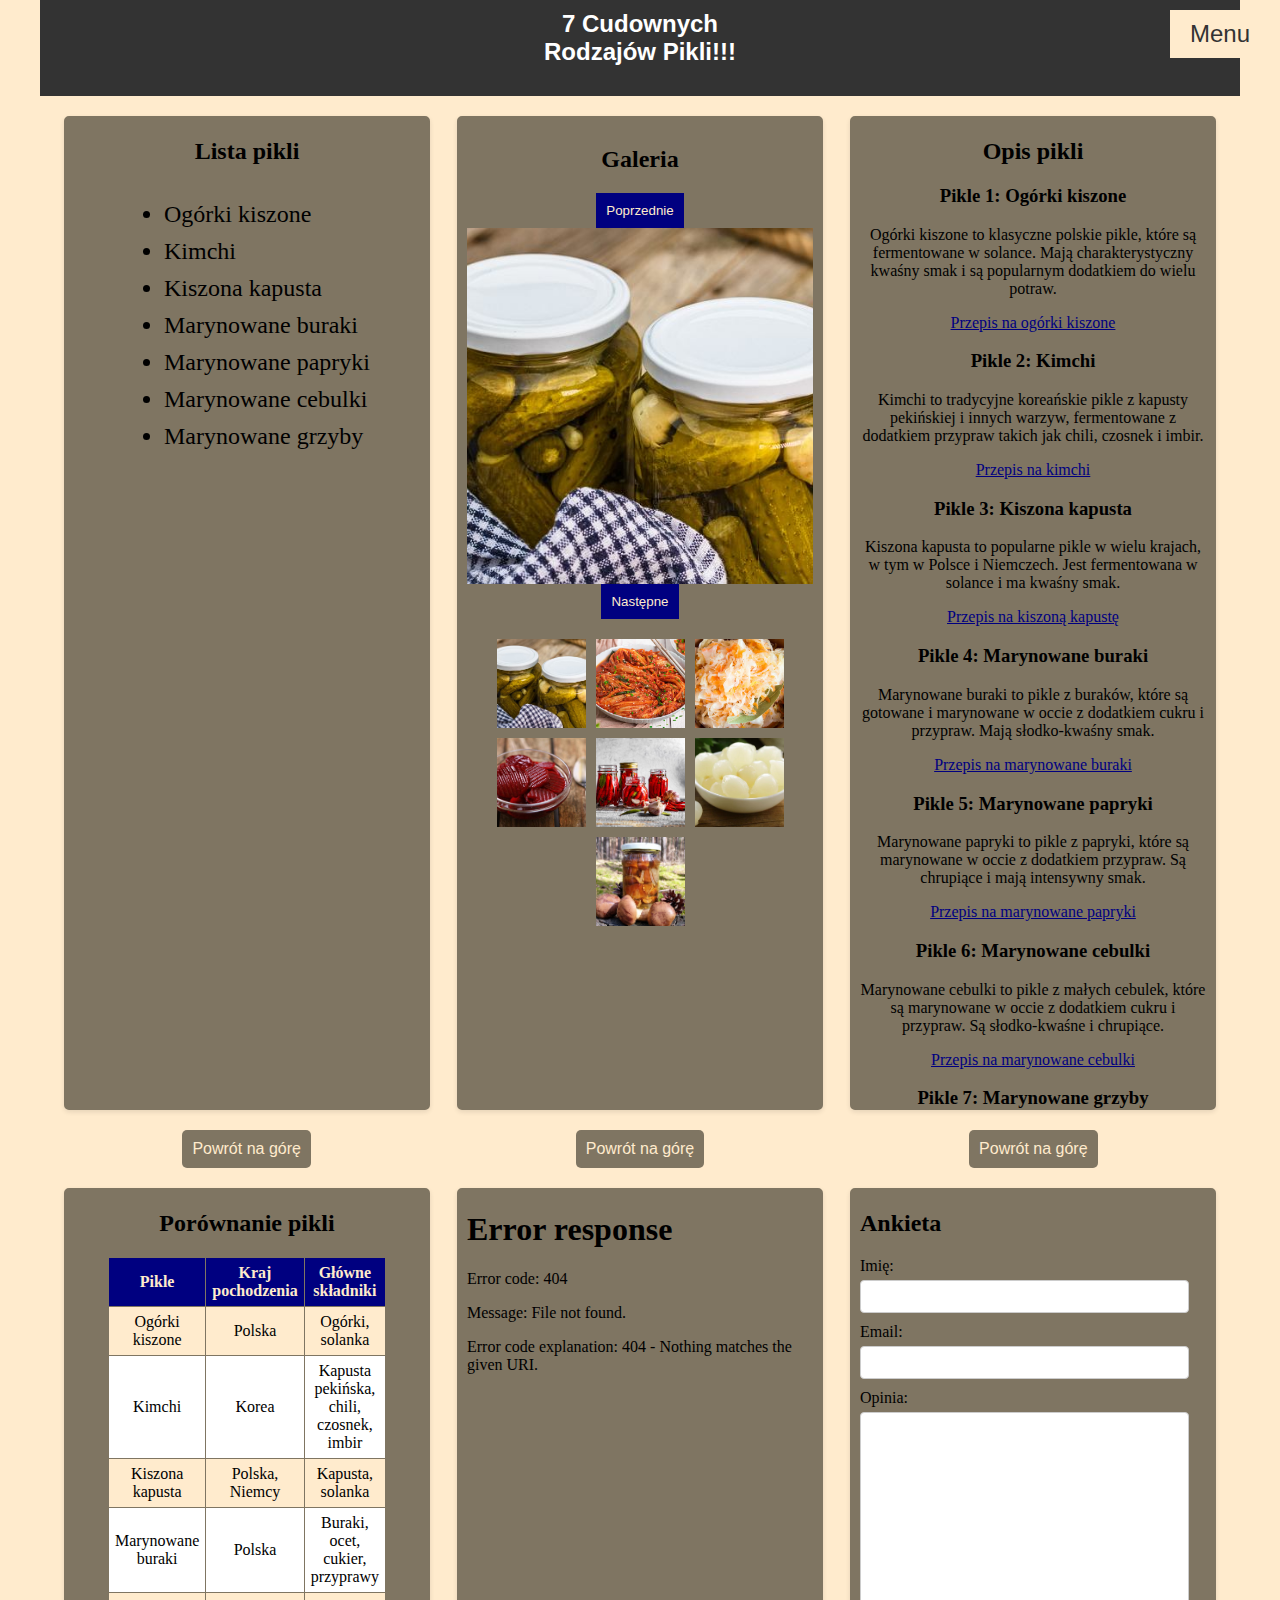
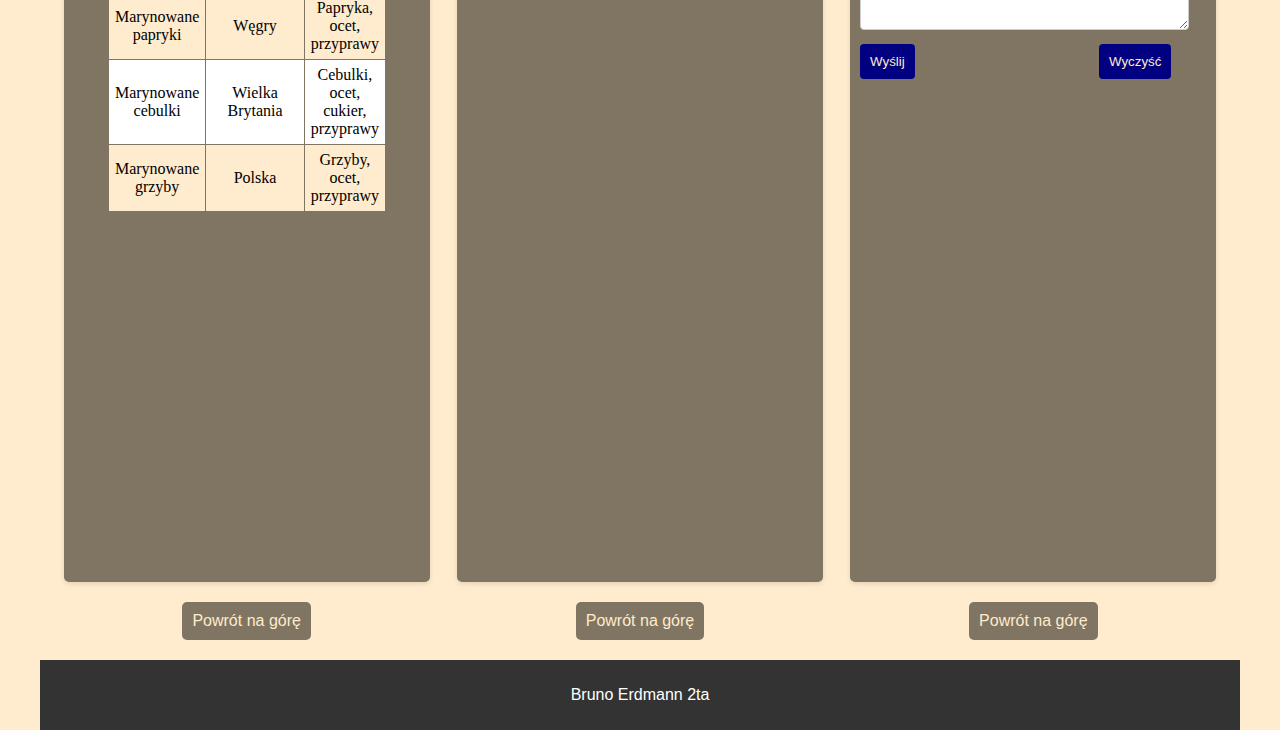
==== index.html @ a539e52b "init" ====
<!DOCTYPE html>
<html lang="pl">
<head>
    <meta charset="UTF-8">
    <meta name="viewport" content="width=device-width, initial-scale=1.0">
    <title>Bruno Erdmann - 7 Cudownych Rodzajów Pikli!!!</title>
    <link rel="stylesheet" href="styles.css">
    <style>
        iframe {
            display: block;
            margin: 0 auto;
            overflow-y: auto;
        }
        .return-link {
            background: #7f7562;
            color: #ffebcd;
            padding: 10px;
            border-radius: 5px;
            text-decoration: none;
            transition: background-color 0.3s;
            display: inline-block;
            margin-bottom: 20px;
        }
        .return-link:hover {
            background-color: #000080;
        }
        @media (min-width: 600px) {
            .iframe-container {
                display: flex;
                flex-direction: column;
                align-items: center;
                width: 100%;
            }
            .iframe-container iframe {
                width: 100%;
            }
            .iframe-container .return-link {
                display: inline-block;
                margin-bottom: 0;
            }
            #galeria {
                height: 60vh;
            }
            .grid-container {
                display: grid;
                grid-template-columns: repeat(2, 1fr);
                grid-template-rows: repeat(3, auto);
                gap: 20px;
                width: 100%;
                max-width: 1200px;
                margin: 0 auto;
            }
        }
        @media (min-width: 1200px) {
            .grid-container {
                grid-template-columns: repeat(3, 1fr);
                grid-template-rows: repeat(2, auto);
            }
            iframe {
                width: 77%;
            }
            .return-link {
                display: none;
            }
        }
        @media (min-height: 1000px) {
            #galeria {
                height: 60vh;
            }
        }
        .logo {
            width: 200px;
            margin: 0 auto 20px auto;
            animation: logoAnimation 2s infinite;
        }
        @keyframes logoAnimation {
            0% { transform: scale(1); }
            50% { transform: scale(1.1); }
            100% { transform: scale(1); }
        }
        @media (min-width: 600px) and (max-width: 1200px) {
            .menu {
                flex-direction: column;
                position: fixed;
                top: 0;
                left: 0;
                height: 100%;
                width: 200px;
                background-color: #333;
                z-index: 1000;
            }

            .menu.show {
                display: flex;
            }

            .menu li {
                margin: 0;
            }

            .menu a {
                display: block;
                padding: 15px;
            }
        }

        @media (min-width: 1200px) {
            .menu {
                flex-direction: column;
                position: fixed;
                top: 0;
                right: 0;
                height: 100%;
                width: 200px;
                background-color: #333;
                z-index: 1000;
            }

            .menu.show {
                display: flex;
            }

            .menu li {
                margin: 0;
            }

            .menu a {
                display: block;
                padding: 15px;
            }
        }
        .menu-button {
            display: none;
            background-color: #ffebcd;
            color: #333;
            border: none;
            padding: 10px 20px;
            cursor: pointer;
            font-size: 1.5rem;
            transition: background-color 0.3s;
            z-index: 1001;
        }

        .menu-button:hover {
            background-color: #e0d7c6;
        }

        @media (min-width: 600px) and (max-width: 1200px) {
            .menu-button {
                display: block;
                position: fixed;
                top: 10px;
                right: 10px;
            }
        }

        @media (min-width: 1200px) {
            .menu-button {
                display: block;
                position: fixed;
                top: 10px;
                right: 10px;
            }
        }
        @media (max-width: 599px) {
            .menu {
                display: none;
                flex-direction: column;
                position: absolute;
                top: 60px;
                left: 0;
                width: 100%;
                background-color: #333;
                z-index: 1000;
            }

            .menu.show {
                display: flex;
            }

            .menu li {
                margin: 0;
            }

            .menu a {
                display: block;
                padding: 10px;
            }

            .menu-button {
                display: block;
                position: fixed;
                top: 10px;
                right: 10px;
            }
        }
    </style>
    <script>
        document.addEventListener('DOMContentLoaded', function() {
            const menuButton = document.querySelector('.menu-button');
            const menu = document.querySelector('.menu');
            const menuLinks = document.querySelectorAll('.menu a');

            menuButton.addEventListener('click', function() {
                menu.classList.toggle('show');
                window.scrollTo({ top: 0, behavior: 'smooth' });
            });

            menuLinks.forEach(link => {
                link.addEventListener('click', function() {
                    menu.classList.remove('show');
                });
            });

            const images = document.querySelectorAll('.gallery-container img');
            const enlargedImage = document.getElementById('enlargedImage');
            const prevButton = document.getElementById('prev');
            const nextButton = document.getElementById('next');
            let currentIndex = 0;

            function showImage(index) {
                enlargedImage.src = images[index].src;
                currentIndex = index;
            }

            images.forEach((img, index) => {
                img.addEventListener('click', () => {
                    showImage(index);
                });
            });

            prevButton.addEventListener('click', () => {
                currentIndex = (currentIndex > 0) ? currentIndex - 1 : images.length - 1;
                showImage(currentIndex);
            });

            nextButton.addEventListener('click', () => {
                currentIndex = (currentIndex < images.length - 1) ? currentIndex + 1 : 0;
                showImage(currentIndex);
            });

            showImage(currentIndex);

            const returnLinks = document.querySelectorAll('.return-link');
            returnLinks.forEach(link => {
                link.style.display = 'none';
            });
        });
    </script>
</head>
<body style="background-color: #ffebcd; color: #000080; width: 100%; overflow-x: hidden;">
    <header style="width: 100%; box-sizing: border-box;">
        <h2 class="logo">7 Cudownych Rodzajów Pikli!!!</h2>
        <button class="menu-button">Menu</button>
        <nav>
            <ul class="menu">
                <li><a href="#lista">Lista pikli</a></li>
                <li><a href="#galeria">Galeria</a></li>
                <li><a href="#opis">Opis pikli</a></li>
                <li><a href="#porownanie">Porównanie pikli</a></li>
                <li><a href="#media">Media</a></li>
                <li><a href="#ankieta">Ankieta</a></li>
            </ul>
        </nav>
    </header>
    <main style="padding: 20px; display: flex; flex-direction: column; align-items: center; overflow: auto;">
        <div class="grid-container">
            <div class="iframe-container">
                <iframe id="lista" src="Lista pikli.html" style="width: 97%; height: 110vh; border: 2px solid #7f7562; background-color: #7f7562; border-radius: 5px; box-shadow: 0 2px 5px rgba(0, 0, 0, 0.1); margin-bottom: 20px; overflow-x: hidden;"></iframe>
                <a href="#top" class="return-link">Powrót na górę</a>
            </div>
            <div class="iframe-container">
                <iframe id="galeria" src="Galeria.html" style="width: 97%; height: 110vh; border: 2px solid #7f7562; background-color: #7f7562; border-radius: 5px; box-shadow: 0 2px 5px rgba(0, 0, 0, 0.1); margin-bottom: 20px; overflow-x: hidden;"></iframe>
                <a href="#top" class="return-link">Powrót na górę</a>
            </div>
            <div class="iframe-container">
                <iframe id="opis" src="Opis pikli.html" style="width: 97%; height: 110vh; border: 2px solid #7f7562; background-color: #7f7562; border-radius: 5px; box-shadow: 0 2px 5px rgba(0, 0, 0, 0.1); margin-bottom: 20px; overflow-x: hidden;"></iframe>
                <a href="#top" class="return-link">Powrót na górę</a>
            </div>
            <div class="iframe-container">
                <iframe id="porownanie" src="Porównanie pikli.html" style="width: 97%; height: 110vh; border: 2px solid #7f7562; background-color: #7f7562; border-radius: 5px; box-shadow: 0 2px 5px rgba(0, 0, 0, 0.1); margin-bottom: 20px; overflow-x: hidden;"></iframe>
                <a href="#top" class="return-link">Powrót na górę</a>
            </div>
            <div class="iframe-container">
                <iframe id="media" src="media.html" style="width: 97%; height: 110vh; border: 2px solid #7f7562; background-color: #7f7562; border-radius: 5px; box-shadow: 0 2px 5px rgba(0, 0, 0, 0.1); margin-bottom: 20px; overflow-x: hidden;"></iframe>
                <a href="#top" class="return-link">Powrót na górę</a>
            </div>
            <div class="iframe-container">
                <iframe id="ankieta" src="Ankieta.html" style="width: 97%; height: 110vh; border: 2px solid #7f7562; background-color: #7f7562; border-radius: 5px; box-shadow: 0 2px 5px rgba(0, 0, 0, 0.1); margin-bottom: 20px; overflow-x: hidden;"></iframe>
                <a href="#top" class="return-link">Powrót na górę</a>
            </div>
        </div>
    </main>
    <footer style="width: 100%; box-sizing: border-box;">
        <p>Bruno Erdmann 2ta</p>
    </footer>
</body>
</html>
---- styles.css ----
html, body {
    width: 100%;
    overflow-x: hidden;
}

body {
    font-family: Arial, sans-serif;
    margin: 0;
    padding: 0;
    background-color: #b80c0c;
    display: flex;
    flex-direction: column;
    align-items: center;
    max-width: 1200px;
    margin: 0 auto;
}

header {
    background: #333;
    color: #fff;
    padding: 10px 0;
    text-align: center;
    width: 100%;
    box-sizing: border-box;
}

.menu {
    display: none;
    justify-content: center;
    list-style: none;
    padding: 0;
    margin: 0;
    box-sizing: border-box;
}

.menu li {
    margin: 0 20px;
}

.menu a {
    color: #fff;
    text-decoration: none;
    transition: color 0.3s;
    font-size: 1.5rem;
    padding: 10px 20px;
}

.menu a:hover {
    color: #ff6347;
}

.menu-button {
    display: none;
    background-color: #ffebcd;
    color: #333;
    border: none;
    padding: 10px 20px;
    cursor: pointer;
    font-size: 1.5rem;
    transition: background-color 0.3s;
    z-index: 1001;
}

.menu-button:hover {
    background-color: #e0d7c6;
}

.logo {
    width: 150px;
    animation: logoAnimation 2s infinite;
}

@keyframes logoAnimation {
    0% { transform: scale(1); }
    50% { transform: scale(1.1); }
    100% { transform: scale(1); }
}

main {
    padding: 20px;
    width: 100%;
    display: flex;
    flex-direction: column;
    align-items: center;
    box-sizing: border-box;
}

section {
    margin-bottom: 20px;
    background: #7f7562;
    padding: 15px;
    border-radius: 5px;
    box-shadow: 0 2px 5px rgba(0, 0, 0, 0.1);
    width: 80%;
    max-width: 800px;
    display: flex;
    flex-direction: column;
    align-items: center;
    box-sizing: border-box;
}

footer {
    text-align: center;
    padding: 10px 0;
    background: #333;
    color: #fff;
    width: 100%;
    box-sizing: border-box;
}

form {
    display: flex;
    flex-direction: column;
    align-items: center;
}

form button {
    margin-top: 1rem;
}

table {
    width: 100%;
    border-collapse: collapse;
}

table, th, td {
    border: 1px solid #000;
}

ul, ol {
    margin: 1rem 0;
    padding: 0;
    list-style: none;
    display: flex;
    flex-direction: column;
    align-items: center;
}

@media (max-width: 768px) {
    .menu {
        flex-direction: column;
    }

    .menu li {
        margin: 10px 0;
    }

    .enlarged-container img {
        width: 80%;
        height: auto;
    }

    iframe {
        width: 100%;
        height: auto;
    }
}

@media (max-width: 480px) {
    body {
        margin: 0;
        padding: 0;
        width: 100%;
    }

    header {
        padding: 5px 0;
        width: 100%;
    }

    .logo {
        width: 100px;
    }

    .menu {
        flex-direction: column;
        width: 100%;
    }

    .menu li {
        margin: 10px 0;
        width: 100%;
        text-align: center;
    }

    main {
        padding: 10px;
        width: 100%;
    }

    .enlarged-container img {
        width: 100%;
        height: auto;
    }

    .gallery-container img {
        width: 100px;
        height: 100px;
    }

    section {
        width: 100%;
    }

    .enlarged-container img {
        width: 100%;
        height: auto;
    }

    .gallery-container img {
        width: 100px;
        height: 100px;
    }

    iframe {
        width: 100%;
        height: auto;
    }
}

@media (max-width: 600px) {
    .menu-button {
        display: block;
        margin: 10px auto;
    }

    .menu {
        flex-direction: column;
        width: 100%;
        max-height: 0;
        overflow: hidden;
        transition: max-height 0.3s ease-out;
    }

    .menu.show {
        max-height: 300px;
    }

    .menu li {
        margin: 10px 0;
    }
}

@media (min-width: 600px) and (max-width: 1200px) {
    .menu-button {
        display: block;
        position: fixed;
        top: 10px;
        right: 10px;
    }

    .menu {
        flex-direction: column;
        position: fixed;
        top: 0;
        left: 0;
        height: 100%;
        width: 200px;
        background-color: #333;
        z-index: 1000;
    }

    .menu.show {
        display: flex;
    }

    .menu li {
        margin: 0;
    }

    .menu a {
        display: block;
        padding: 15px;
    }
}

@media (min-width: 1200px) {
    .menu-button {
        display: block;
        position: fixed;
        top: 10px;
        right: 10px;
    }

    .menu {
        flex-direction: column;
        position: fixed;
        top: 0;
        right: 0;
        height: 100%;
        width: 200px;
        background-color: #333;
        z-index: 1000;
    }

    .menu.show {
        display: flex;
    }

    .menu li {
        margin: 0;
    }

    .menu a {
        display: block;
        padding: 15px;
    }
}

@media (min-width: 600px) {
    .grid-container {
        display: grid;
        grid-template-columns: repeat(2, 1fr);
        grid-template-rows: repeat(3, auto);
        gap: 20px;
        width: 100%;
        max-width: 1200px;
        margin: 0 auto;
    }
    .iframe-container {
        display: flex;
        flex-direction: column;
        align-items: center;
    }
    .iframe-container iframe {
        width: 100%;
    }
}

@media (min-width: 1200px) {
    .grid-container {
        grid-template-columns: repeat(3, 1fr);
        grid-template-rows: repeat(2, auto);
    }
    iframe {
        width: 77%;
    }
    .return-link {
        display: none;
    }
}

.gallery-container {
    display: flex;
    flex-wrap: wrap;
    gap: 10px;
    justify-content: center;
}

.gallery-container img {
    width: 133px;
    height: 133px;
    object-fit: cover;
    cursor: pointer;
}

.enlarged-container {
    display: flex;
    align-items: center;
    justify-content: center;
    margin-top: 20px;
}

.enlarged-container img {
    width: 534px;
    height: auto;
    object-fit: cover;
}

.enlarged-container button {
    background-color: #000080;
    color: #ffebcd;
    border: none;
    padding: 10px;
    cursor: pointer;
    transition: background-color 0.3s;
}

.enlarged-container button:hover {
    background-color: #dda0dd;
}
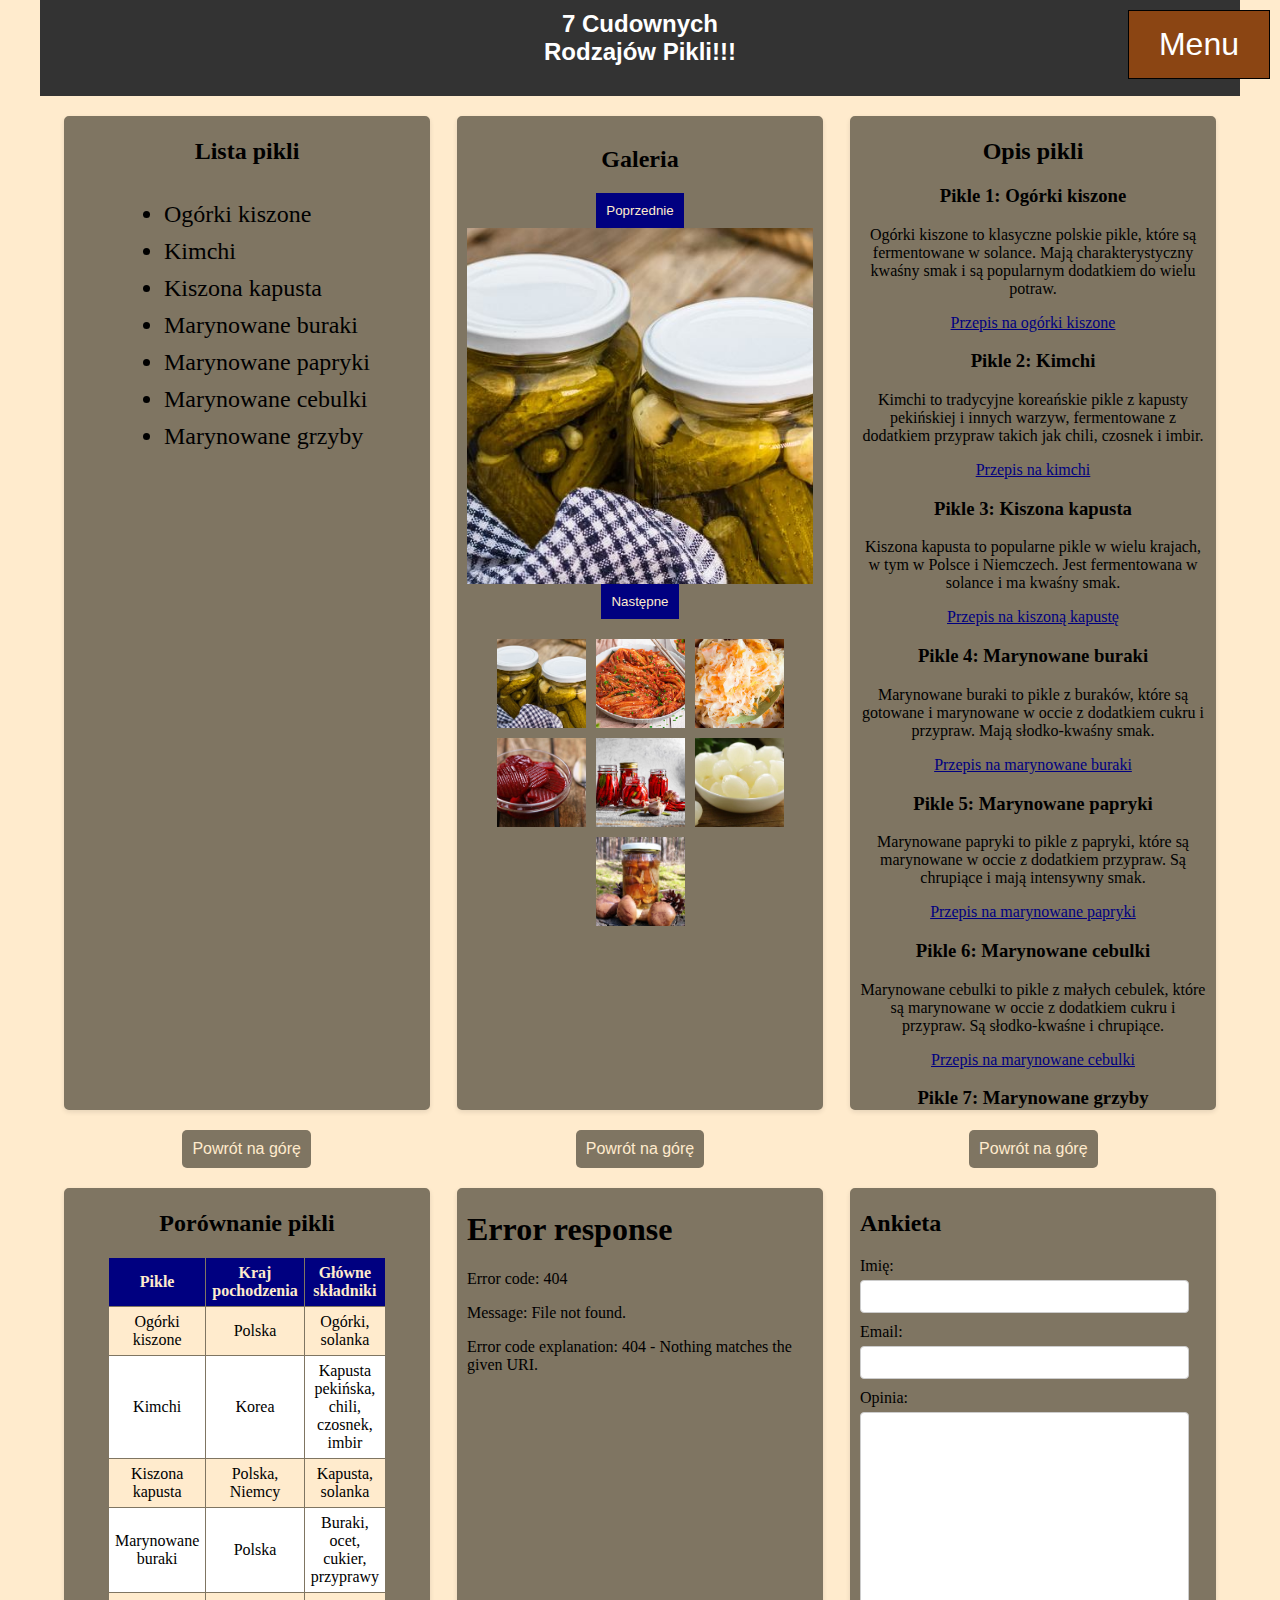
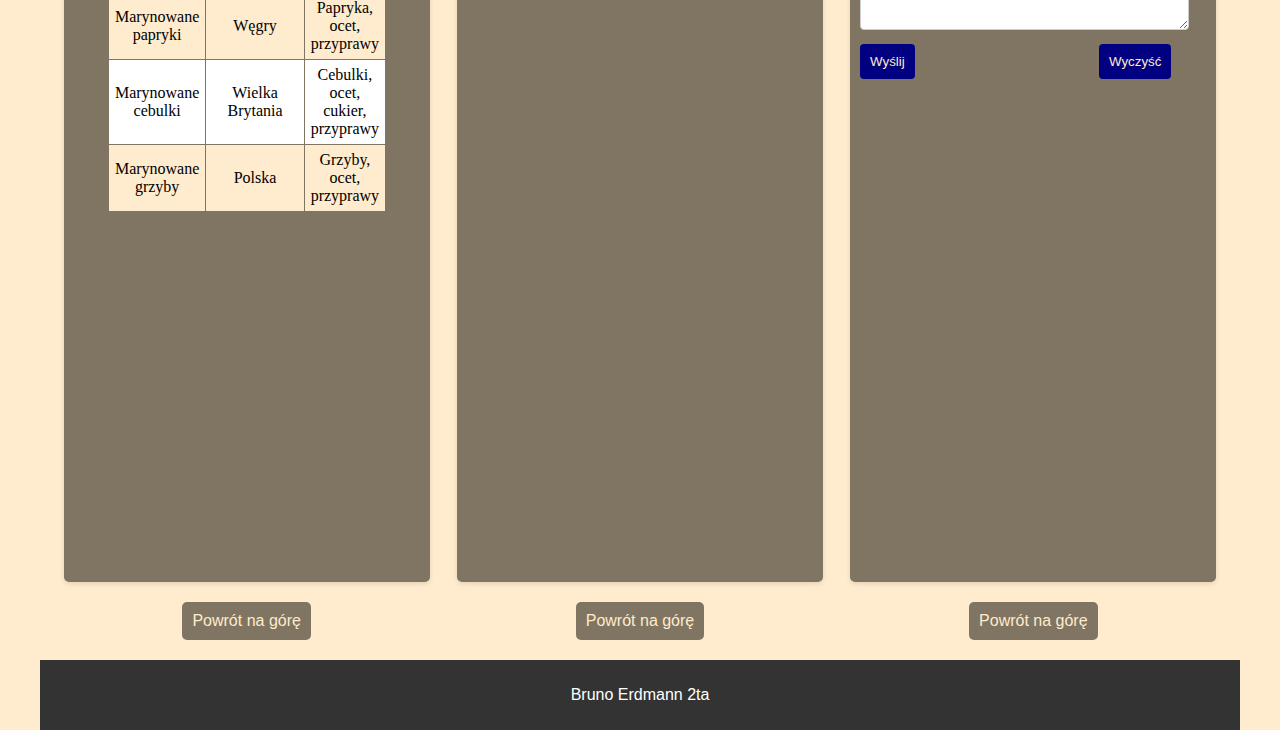
==== commit 6437092f: "Update index.html" ====
--- a/index.html
+++ b/index.html
@@ -129,21 +129,22 @@
                 padding: 15px;
             }
         }
-        .menu-button {
+            .menu-button {
             display: none;
-            background-color: #ffebcd;
-            color: #333;
-            border: none;
-            padding: 10px 20px;
+            background-color: #8B4513; 
+            color: #fff;
+            border: 1px solid #000;
+            padding: 15px 30px;
             cursor: pointer;
-            font-size: 1.5rem;
+            font-size: 2rem;
             transition: background-color 0.3s;
             z-index: 1001;
         }
 
         .menu-button:hover {
-            background-color: #e0d7c6;
-        }
+            background-color: #8B4513; 
+        }
+
 
         @media (min-width: 600px) and (max-width: 1200px) {
             .menu-button {
--- a/styles.css
+++ b/styles.css
@@ -53,7 +53,7 @@
     display: none;
     background-color: #ffebcd;
     color: #333;
-    border: none;
+    border: 1px solid #000000;
     padding: 10px 20px;
     cursor: pointer;
     font-size: 1.5rem;
@@ -378,4 +378,4 @@
 
 .enlarged-container button:hover {
     background-color: #dda0dd;
-}+}
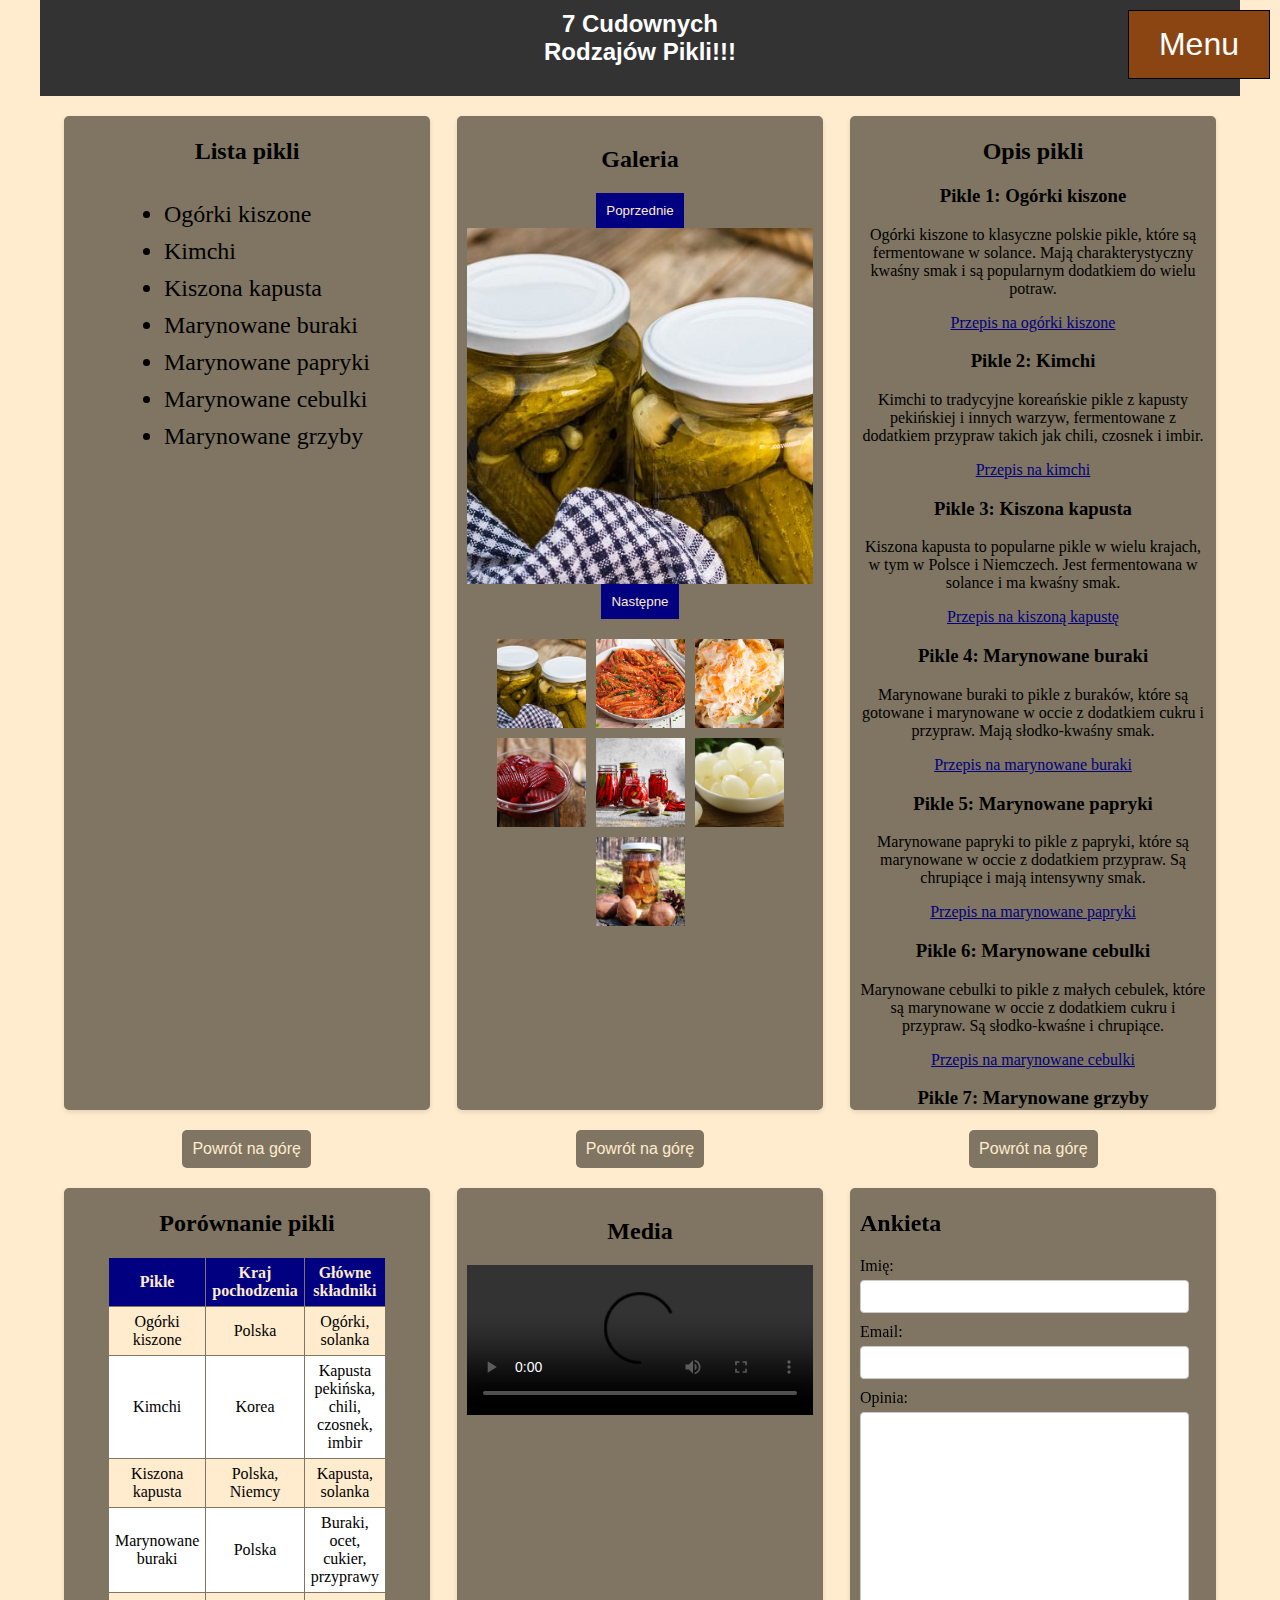
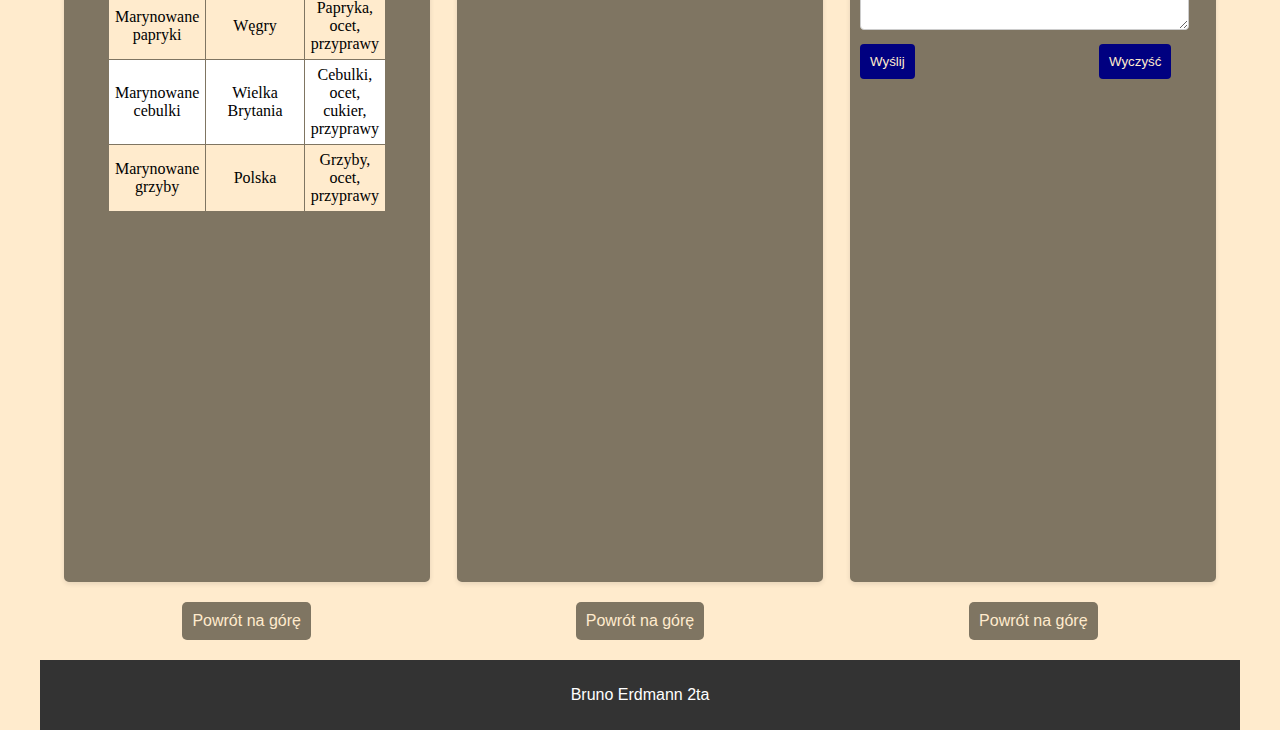
==== commit 8eb04499: "Update index.html" ====
--- a/index.html
+++ b/index.html
@@ -283,7 +283,7 @@
                 <a href="#top" class="return-link">Powrót na górę</a>
             </div>
             <div class="iframe-container">
-                <iframe id="media" src="media.html" style="width: 97%; height: 110vh; border: 2px solid #7f7562; background-color: #7f7562; border-radius: 5px; box-shadow: 0 2px 5px rgba(0, 0, 0, 0.1); margin-bottom: 20px; overflow-x: hidden;"></iframe>
+                <iframe id="media" src="Media.html" style="width: 97%; height: 110vh; border: 2px solid #7f7562; background-color: #7f7562; border-radius: 5px; box-shadow: 0 2px 5px rgba(0, 0, 0, 0.1); margin-bottom: 20px; overflow-x: hidden;"></iframe>
                 <a href="#top" class="return-link">Powrót na górę</a>
             </div>
             <div class="iframe-container">
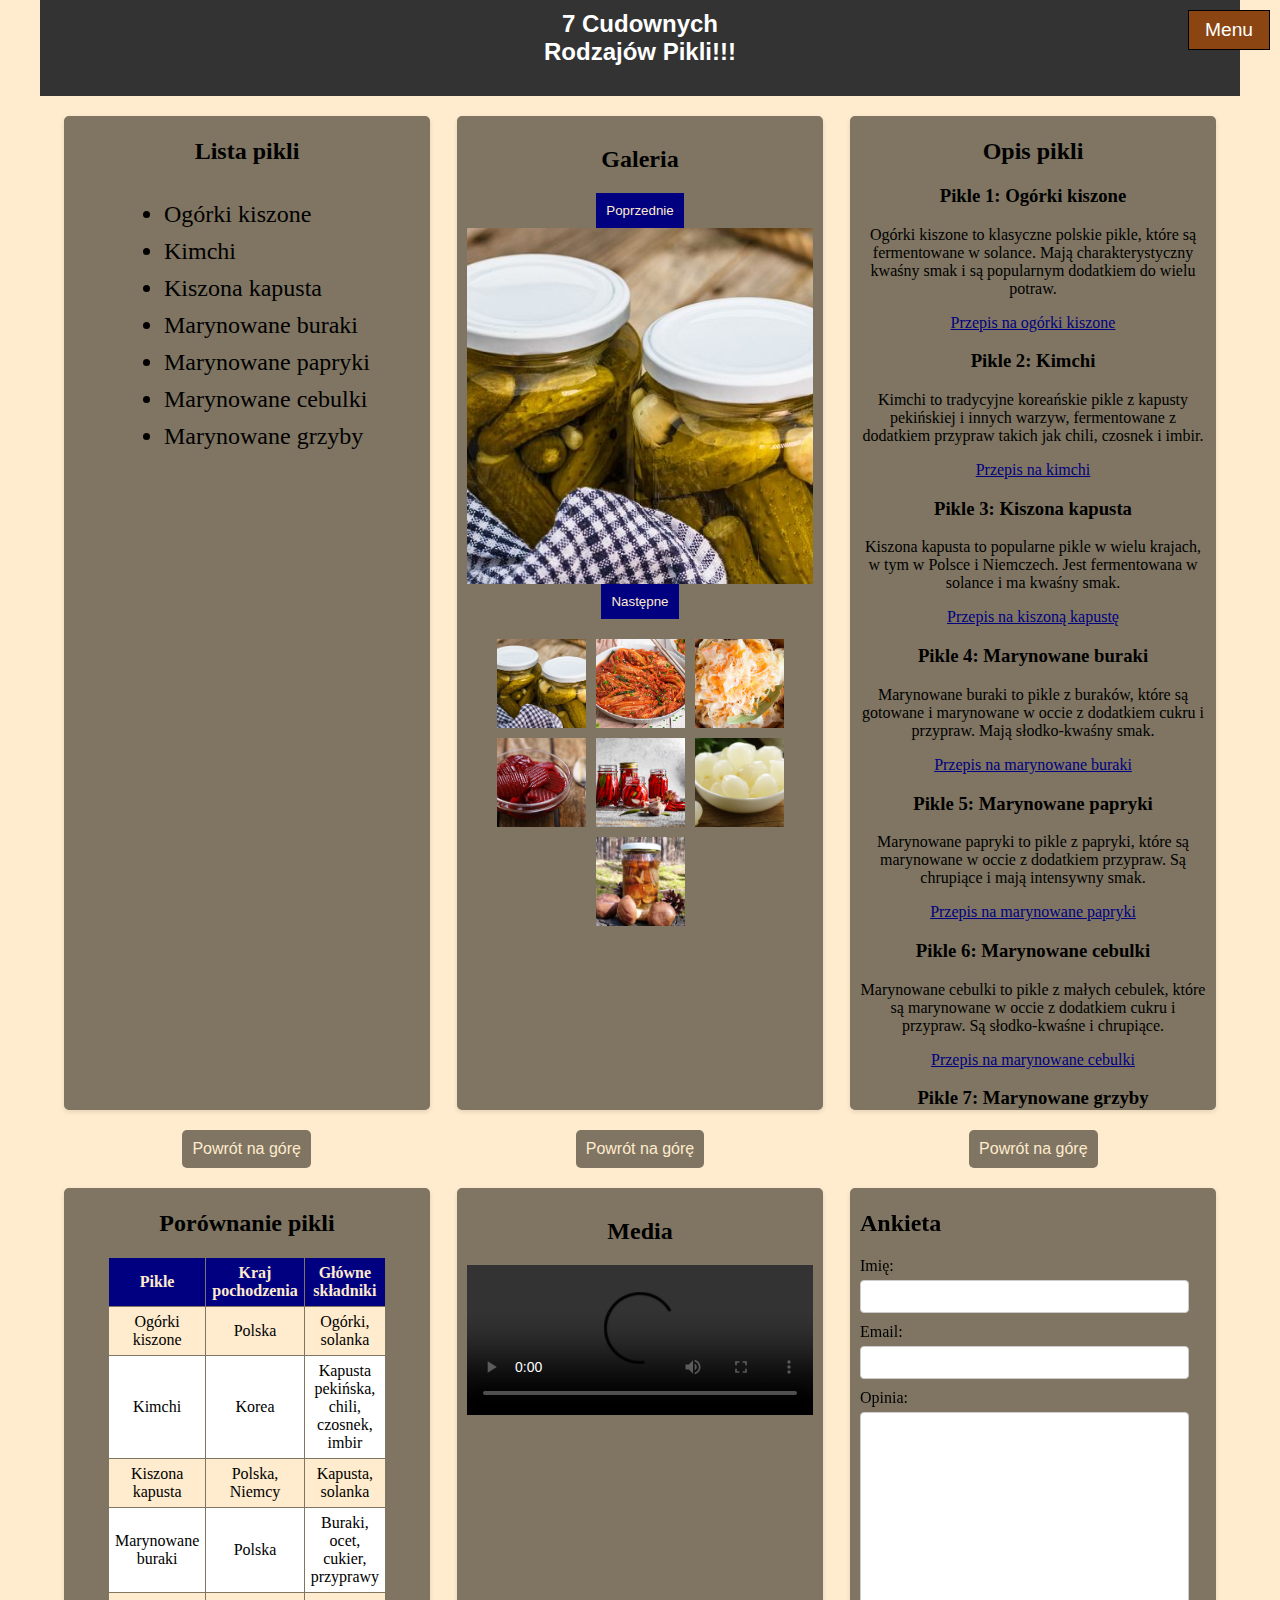
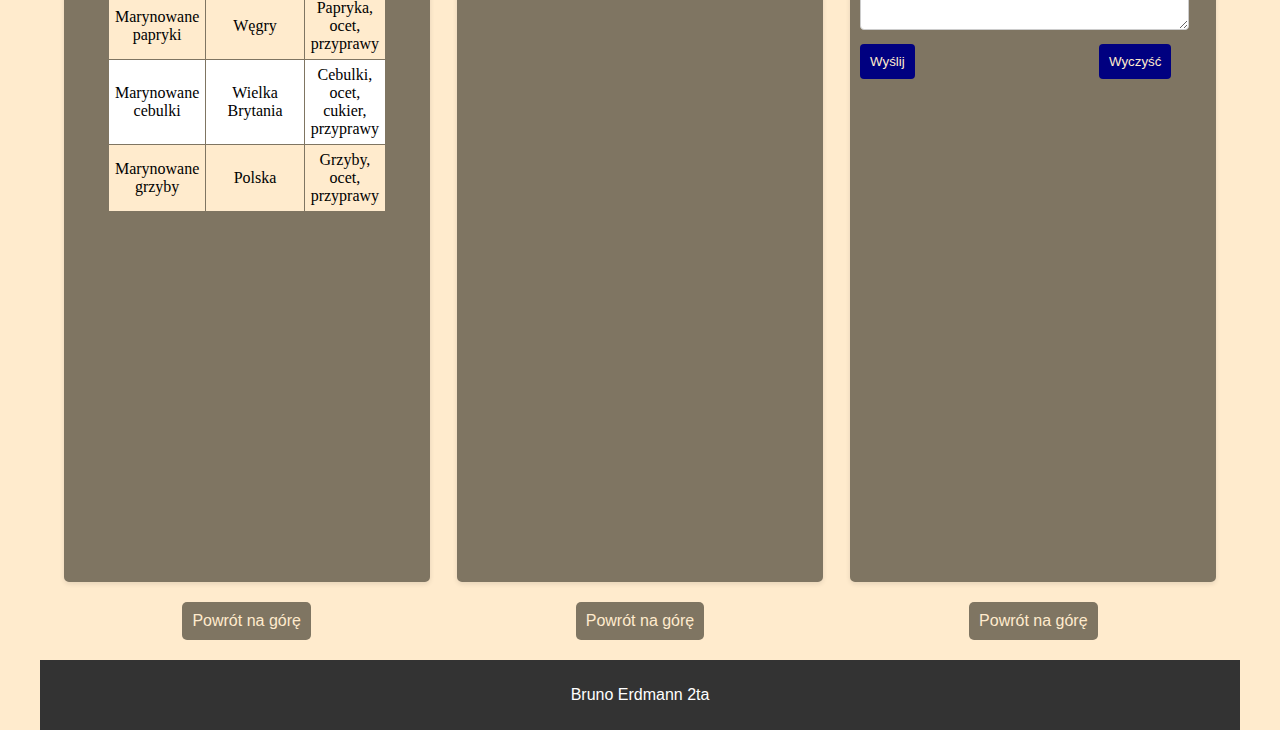
==== commit 05164801: "Update index.html" ====
--- a/index.html
+++ b/index.html
@@ -129,17 +129,18 @@
                 padding: 15px;
             }
         }
-            .menu-button {
+             .menu-button {
             display: none;
             background-color: #8B4513; 
             color: #fff;
             border: 1px solid #000;
-            padding: 15px 30px;
+            padding: 8px 16px; 
             cursor: pointer;
-            font-size: 2rem;
+            font-size: 1.2rem; 
             transition: background-color 0.3s;
             z-index: 1001;
         }
+
 
         .menu-button:hover {
             background-color: #8B4513; 
